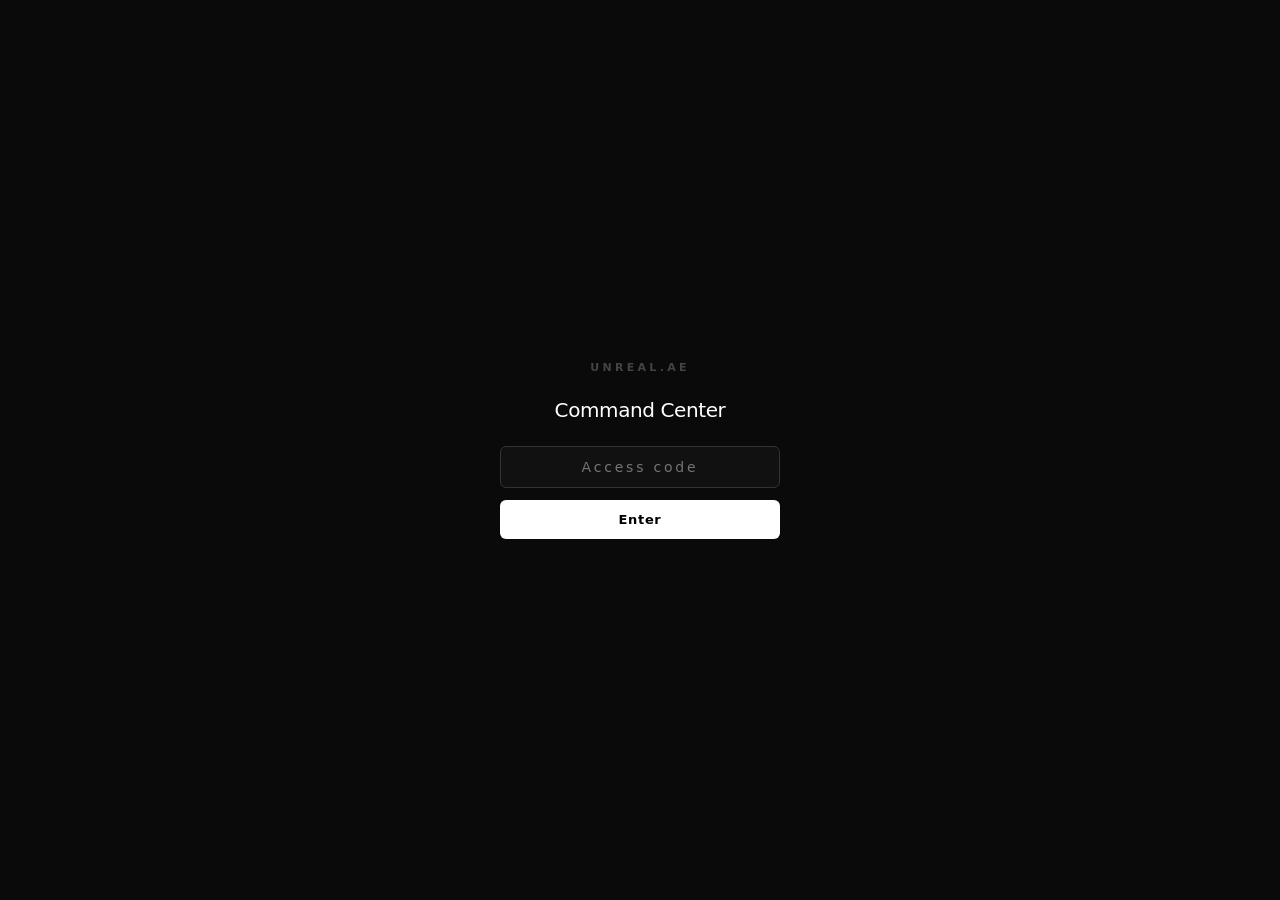
==== dashboard/index.html @ afab515d "feat: add /dashboard password-gated command center" ====
<!DOCTYPE html>
<html lang="en">
<head>
  <meta charset="UTF-8" />
  <meta name="viewport" content="width=device-width, initial-scale=1.0" />
  <title>Unreal — Dashboard</title>
  <style>
    *, *::before, *::after { box-sizing: border-box; margin: 0; padding: 0; }

    :root {
      --bg: #0a0a0a;
      --surface: #111111;
      --border: #1e1e1e;
      --accent: #ffffff;
      --muted: #444444;
      --text: #e0e0e0;
      --font: 'Inter', system-ui, -apple-system, sans-serif;
    }

    body {
      font-family: var(--font);
      background: var(--bg);
      color: var(--text);
      height: 100dvh;
      display: flex;
      flex-direction: column;
    }

    /* ── GATE ── */
    #gate {
      position: fixed;
      inset: 0;
      background: var(--bg);
      display: flex;
      flex-direction: column;
      align-items: center;
      justify-content: center;
      gap: 24px;
      z-index: 100;
      transition: opacity 0.3s ease;
    }

    #gate.hidden {
      opacity: 0;
      pointer-events: none;
    }

    .gate-logo {
      font-size: 11px;
      font-weight: 600;
      letter-spacing: 0.3em;
      text-transform: uppercase;
      color: var(--muted);
    }

    .gate-title {
      font-size: 20px;
      font-weight: 500;
      color: var(--accent);
      letter-spacing: -0.02em;
    }

    .gate-form {
      display: flex;
      flex-direction: column;
      gap: 12px;
      width: 280px;
    }

    .gate-input {
      background: var(--surface);
      border: 1px solid var(--border);
      color: var(--accent);
      font-family: var(--font);
      font-size: 14px;
      padding: 12px 16px;
      border-radius: 6px;
      outline: none;
      text-align: center;
      letter-spacing: 0.2em;
      transition: border-color 0.2s;
    }

    .gate-input:focus { border-color: #333; }
    .gate-input.error { border-color: #ff4444; animation: shake 0.3s ease; }

    @keyframes shake {
      0%,100% { transform: translateX(0); }
      25% { transform: translateX(-6px); }
      75% { transform: translateX(6px); }
    }

    .gate-btn {
      background: var(--accent);
      color: #000;
      border: none;
      font-family: var(--font);
      font-size: 13px;
      font-weight: 600;
      letter-spacing: 0.05em;
      padding: 12px;
      border-radius: 6px;
      cursor: pointer;
      transition: opacity 0.2s;
    }

    .gate-btn:hover { opacity: 0.85; }

    /* ── SHELL ── */
    #shell {
      display: flex;
      flex-direction: column;
      height: 100dvh;
      opacity: 0;
      transition: opacity 0.4s ease 0.1s;
    }

    #shell.visible { opacity: 1; }

    .topbar {
      display: flex;
      align-items: center;
      justify-content: space-between;
      padding: 0 20px;
      height: 48px;
      border-bottom: 1px solid var(--border);
      flex-shrink: 0;
    }

    .topbar-logo {
      font-size: 10px;
      font-weight: 700;
      letter-spacing: 0.3em;
      text-transform: uppercase;
      color: var(--muted);
    }

    .topbar-label {
      font-size: 11px;
      color: var(--muted);
      letter-spacing: 0.1em;
    }

    .topbar-lock {
      background: none;
      border: 1px solid var(--border);
      color: var(--muted);
      font-size: 11px;
      padding: 5px 12px;
      border-radius: 4px;
      cursor: pointer;
      font-family: var(--font);
      letter-spacing: 0.05em;
      transition: color 0.2s, border-color 0.2s;
    }

    .topbar-lock:hover { color: var(--accent); border-color: #333; }

    iframe {
      flex: 1;
      width: 100%;
      border: none;
      background: var(--bg);
    }
  </style>
</head>
<body>

  <!-- GATE -->
  <div id="gate">
    <span class="gate-logo">Unreal.ae</span>
    <span class="gate-title">Command Center</span>
    <div class="gate-form">
      <input
        id="pwd"
        class="gate-input"
        type="password"
        placeholder="Access code"
        maxlength="20"
        autocomplete="off"
      />
      <button class="gate-btn" onclick="unlock()">Enter</button>
    </div>
  </div>

  <!-- SHELL -->
  <div id="shell">
    <div class="topbar">
      <span class="topbar-logo">Unreal</span>
      <span class="topbar-label">Command Center</span>
      <button class="topbar-lock" onclick="lock()">Lock</button>
    </div>
    <iframe
      id="frame"
      src=""
      allow="clipboard-read; clipboard-write"
    ></iframe>
  </div>

  <script>
    const PASS = '2403';
    const DASH = 'https://mon-highway-coat-orientation.trycloudflare.com';
    const KEY  = 'unreal_dash_auth';

    const gate  = document.getElementById('gate');
    const shell = document.getElementById('shell');
    const frame = document.getElementById('frame');
    const pwd   = document.getElementById('pwd');

    function unlock() {
      if (pwd.value === PASS) {
        sessionStorage.setItem(KEY, '1');
        gate.classList.add('hidden');
        shell.classList.add('visible');
        frame.src = DASH;
      } else {
        pwd.classList.add('error');
        pwd.value = '';
        setTimeout(() => pwd.classList.remove('error'), 600);
      }
    }

    function lock() {
      sessionStorage.removeItem(KEY);
      frame.src = '';
      shell.classList.remove('visible');
      gate.classList.remove('hidden');
      pwd.value = '';
      pwd.focus();
    }

    pwd.addEventListener('keydown', e => { if (e.key === 'Enter') unlock(); });

    // Auto-unlock if already authenticated this session
    if (sessionStorage.getItem(KEY) === '1') {
      gate.classList.add('hidden');
      shell.classList.add('visible');
      frame.src = DASH;
    } else {
      pwd.focus();
    }
  </script>
</body>
</html>
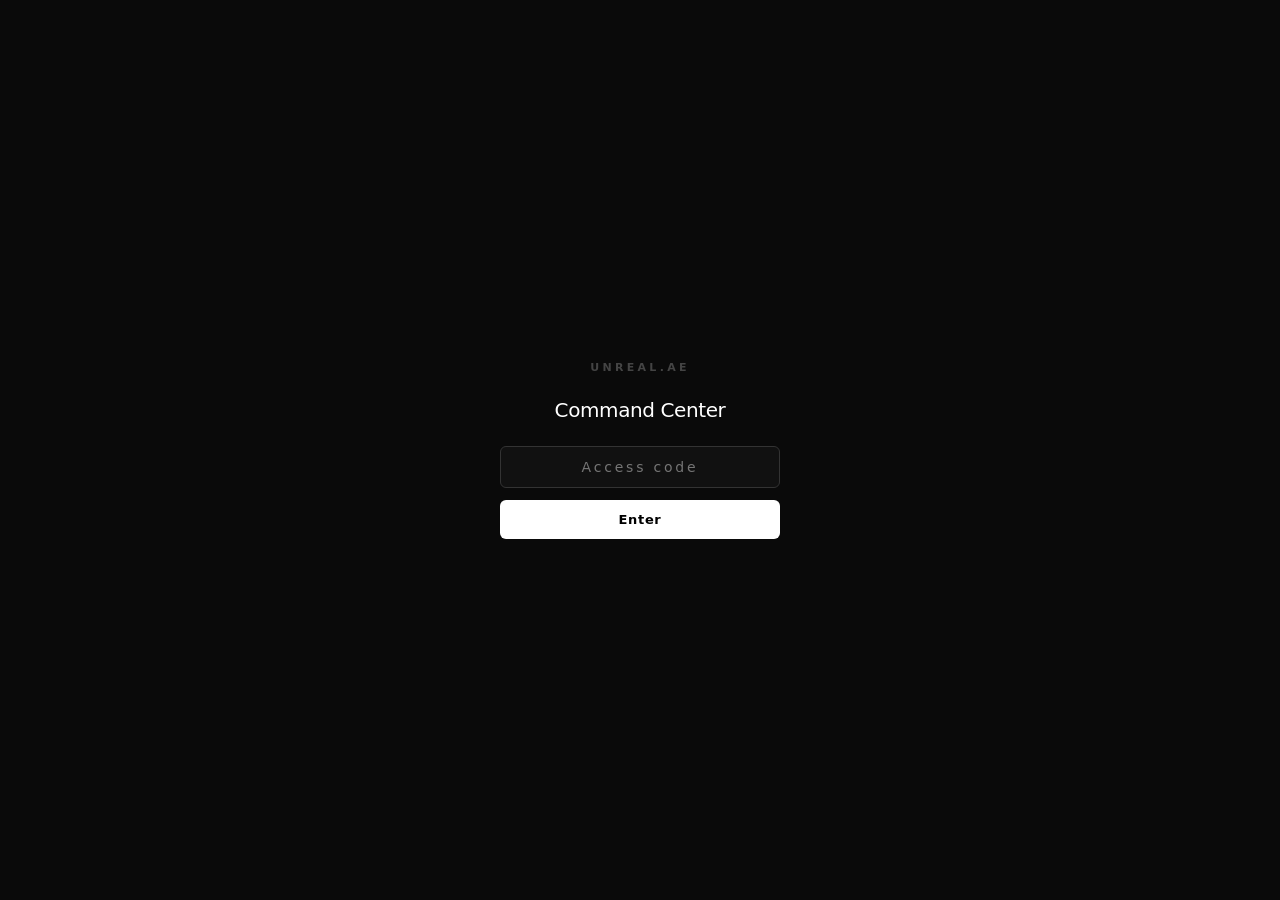
==== commit cda71a40: "fix: update dashboard tunnel URL" ====
--- a/dashboard/index.html
+++ b/dashboard/index.html
@@ -199,7 +199,7 @@
 
   <script>
     const PASS = '2403';
-    const DASH = 'https://mon-highway-coat-orientation.trycloudflare.com';
+    const DASH = 'https://clean-newcastle-saves-thin.trycloudflare.com';
     const KEY  = 'unreal_dash_auth';
 
     const gate  = document.getElementById('gate');
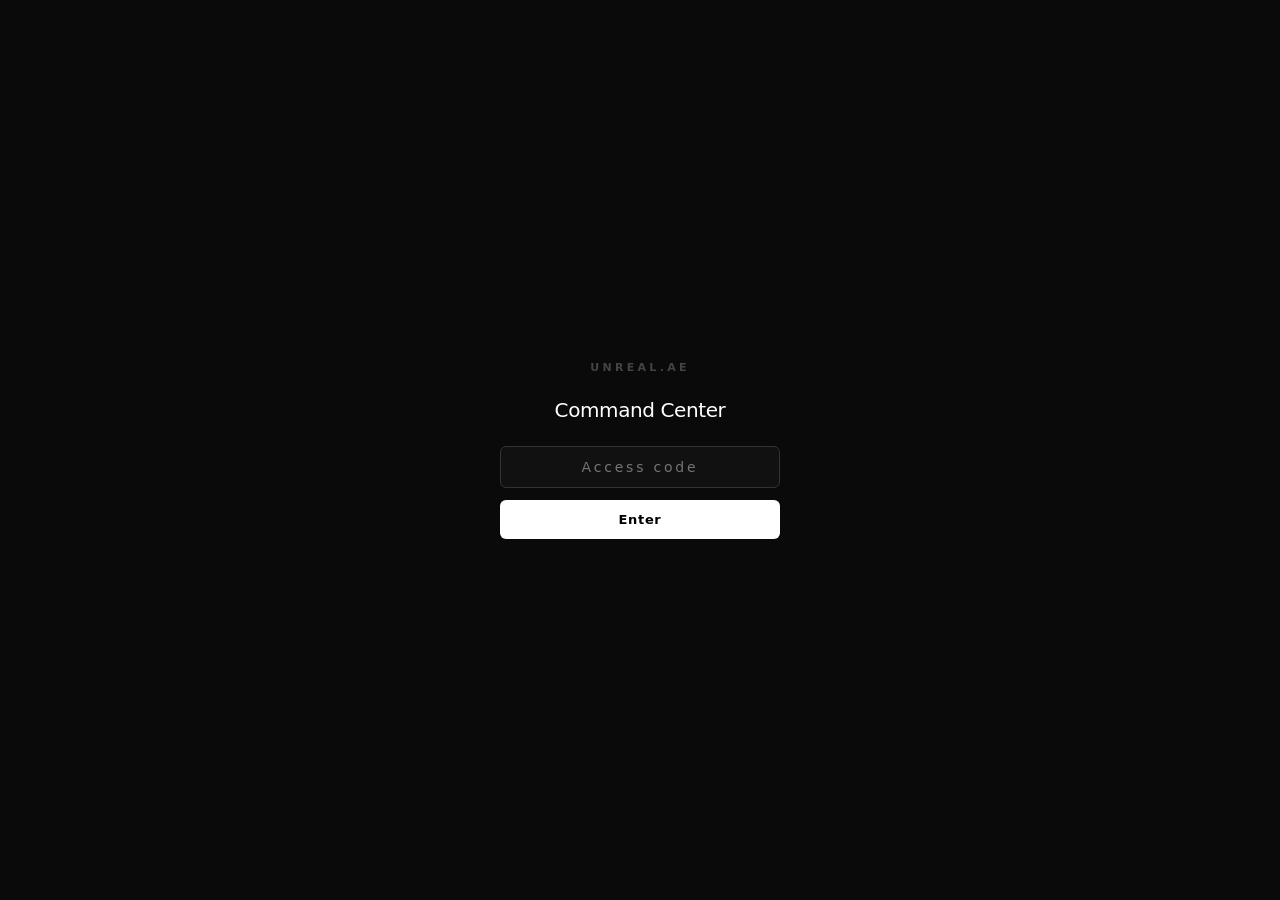
==== commit cad39a76: "fix: update tunnel URL" ====
--- a/dashboard/index.html
+++ b/dashboard/index.html
@@ -199,7 +199,7 @@
 
   <script>
     const PASS = '2403';
-    const DASH = 'https://clean-newcastle-saves-thin.trycloudflare.com';
+    const DASH = 'https://retail-wendy-herb-hawaii.trycloudflare.com';
     const KEY  = 'unreal_dash_auth';
 
     const gate  = document.getElementById('gate');
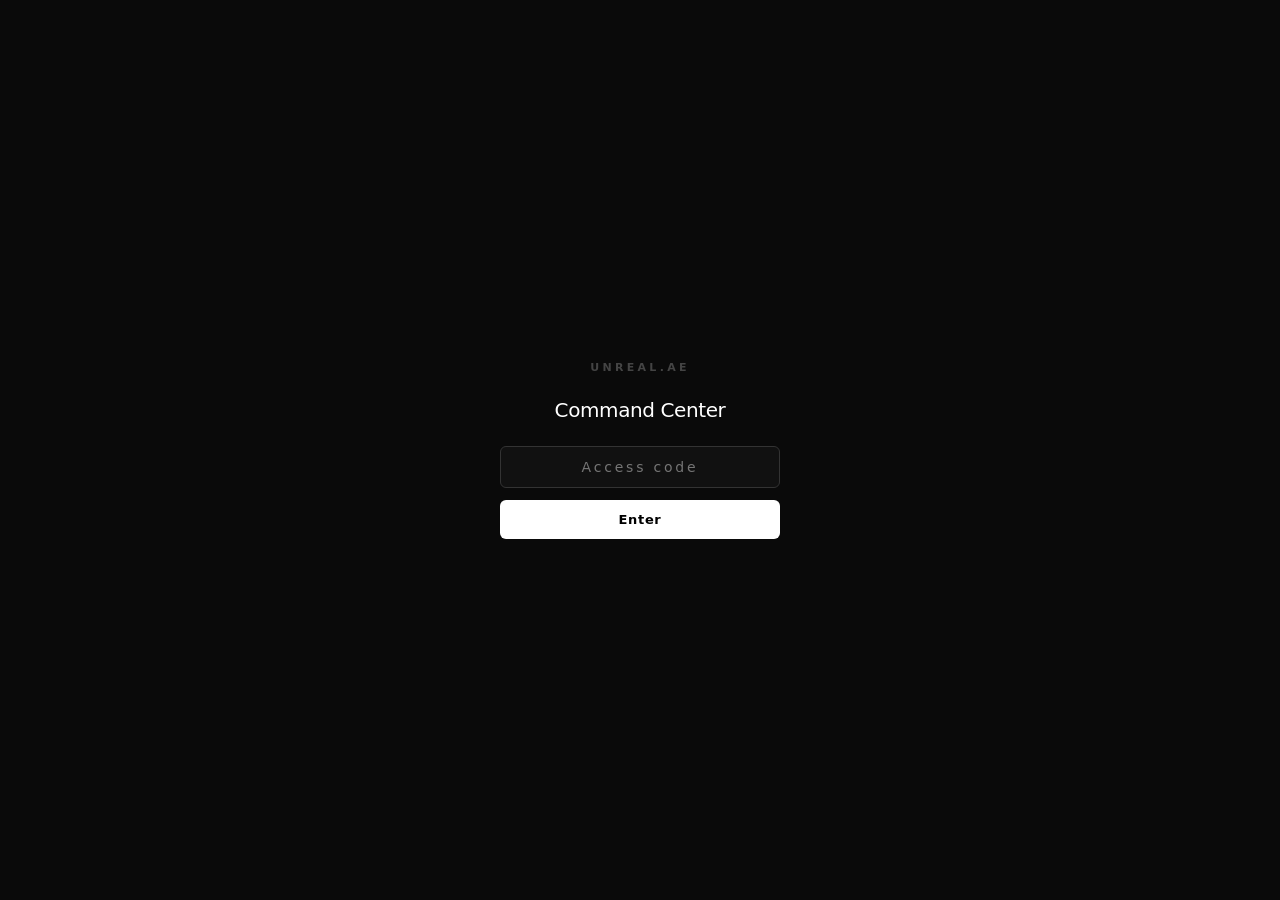
==== commit 862210e3: "fix: update tunnel URL" ====
--- a/dashboard/index.html
+++ b/dashboard/index.html
@@ -199,7 +199,7 @@
 
   <script>
     const PASS = '2403';
-    const DASH = 'https://retail-wendy-herb-hawaii.trycloudflare.com';
+    const DASH = 'https://become-sugar-notifications-window.trycloudflare.com';
     const KEY  = 'unreal_dash_auth';
 
     const gate  = document.getElementById('gate');
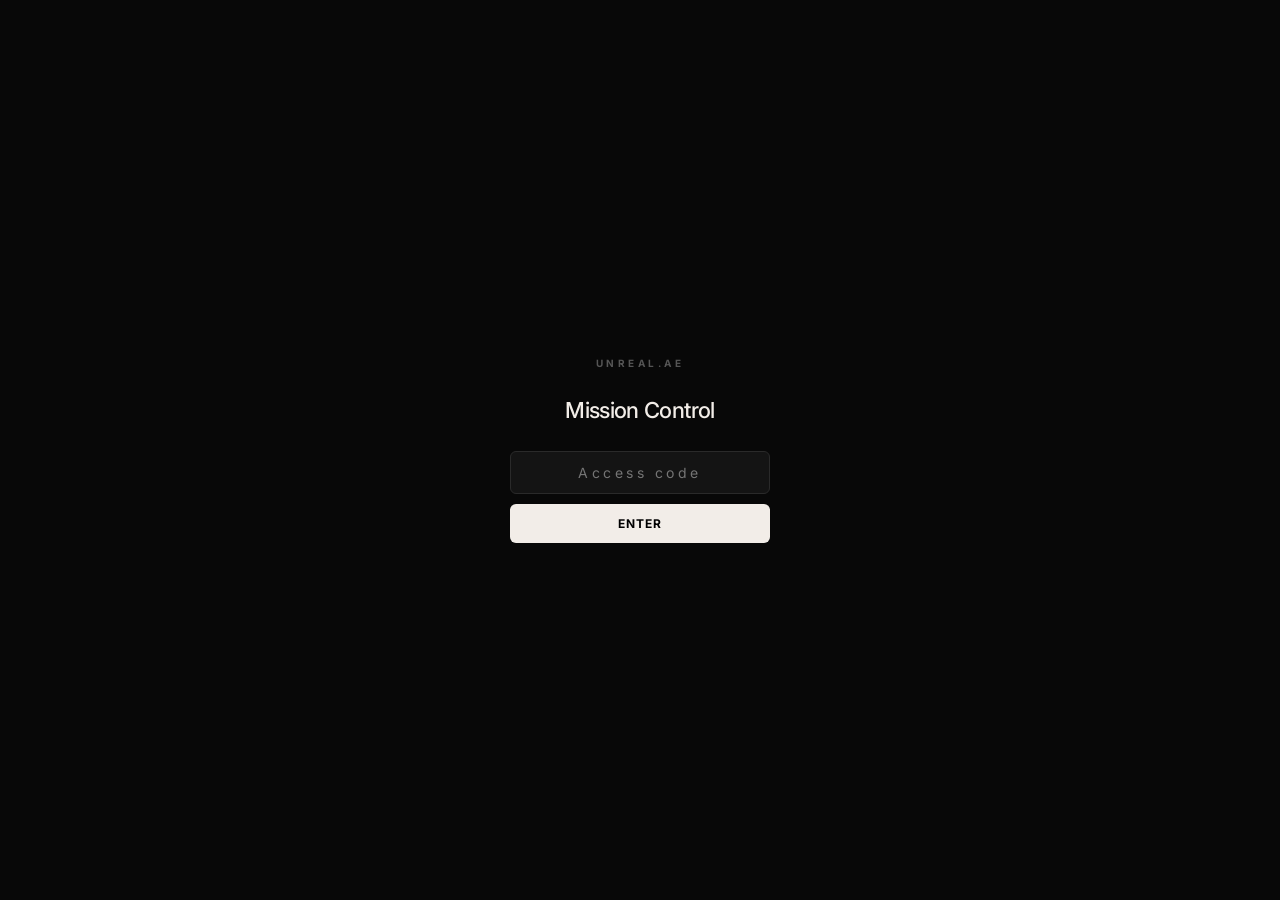
==== commit d26521aa: "feat: mission control dashboard - agent grid, brain map, war room" ====
--- a/dashboard/index.html
+++ b/dashboard/index.html
@@ -1,244 +1,518 @@
 <!DOCTYPE html>
 <html lang="en">
 <head>
-  <meta charset="UTF-8" />
-  <meta name="viewport" content="width=device-width, initial-scale=1.0" />
-  <title>Unreal — Dashboard</title>
-  <style>
-    *, *::before, *::after { box-sizing: border-box; margin: 0; padding: 0; }
-
-    :root {
-      --bg: #0a0a0a;
-      --surface: #111111;
-      --border: #1e1e1e;
-      --accent: #ffffff;
-      --muted: #444444;
-      --text: #e0e0e0;
-      --font: 'Inter', system-ui, -apple-system, sans-serif;
-    }
-
-    body {
-      font-family: var(--font);
-      background: var(--bg);
-      color: var(--text);
-      height: 100dvh;
-      display: flex;
-      flex-direction: column;
-    }
-
-    /* ── GATE ── */
-    #gate {
-      position: fixed;
-      inset: 0;
-      background: var(--bg);
-      display: flex;
-      flex-direction: column;
-      align-items: center;
-      justify-content: center;
-      gap: 24px;
-      z-index: 100;
-      transition: opacity 0.3s ease;
-    }
-
-    #gate.hidden {
-      opacity: 0;
-      pointer-events: none;
-    }
-
-    .gate-logo {
-      font-size: 11px;
-      font-weight: 600;
-      letter-spacing: 0.3em;
-      text-transform: uppercase;
-      color: var(--muted);
-    }
-
-    .gate-title {
-      font-size: 20px;
-      font-weight: 500;
-      color: var(--accent);
-      letter-spacing: -0.02em;
-    }
-
-    .gate-form {
-      display: flex;
-      flex-direction: column;
-      gap: 12px;
-      width: 280px;
-    }
-
-    .gate-input {
-      background: var(--surface);
-      border: 1px solid var(--border);
-      color: var(--accent);
-      font-family: var(--font);
-      font-size: 14px;
-      padding: 12px 16px;
-      border-radius: 6px;
-      outline: none;
-      text-align: center;
-      letter-spacing: 0.2em;
-      transition: border-color 0.2s;
-    }
-
-    .gate-input:focus { border-color: #333; }
-    .gate-input.error { border-color: #ff4444; animation: shake 0.3s ease; }
-
-    @keyframes shake {
-      0%,100% { transform: translateX(0); }
-      25% { transform: translateX(-6px); }
-      75% { transform: translateX(6px); }
-    }
-
-    .gate-btn {
-      background: var(--accent);
-      color: #000;
-      border: none;
-      font-family: var(--font);
-      font-size: 13px;
-      font-weight: 600;
-      letter-spacing: 0.05em;
-      padding: 12px;
-      border-radius: 6px;
-      cursor: pointer;
-      transition: opacity 0.2s;
-    }
-
-    .gate-btn:hover { opacity: 0.85; }
-
-    /* ── SHELL ── */
-    #shell {
-      display: flex;
-      flex-direction: column;
-      height: 100dvh;
-      opacity: 0;
-      transition: opacity 0.4s ease 0.1s;
-    }
-
-    #shell.visible { opacity: 1; }
-
-    .topbar {
-      display: flex;
-      align-items: center;
-      justify-content: space-between;
-      padding: 0 20px;
-      height: 48px;
-      border-bottom: 1px solid var(--border);
-      flex-shrink: 0;
-    }
-
-    .topbar-logo {
-      font-size: 10px;
-      font-weight: 700;
-      letter-spacing: 0.3em;
-      text-transform: uppercase;
-      color: var(--muted);
-    }
-
-    .topbar-label {
-      font-size: 11px;
-      color: var(--muted);
-      letter-spacing: 0.1em;
-    }
-
-    .topbar-lock {
-      background: none;
-      border: 1px solid var(--border);
-      color: var(--muted);
-      font-size: 11px;
-      padding: 5px 12px;
-      border-radius: 4px;
-      cursor: pointer;
-      font-family: var(--font);
-      letter-spacing: 0.05em;
-      transition: color 0.2s, border-color 0.2s;
-    }
-
-    .topbar-lock:hover { color: var(--accent); border-color: #333; }
-
-    iframe {
-      flex: 1;
-      width: 100%;
-      border: none;
-      background: var(--bg);
-    }
-  </style>
+<meta charset="UTF-8"/>
+<meta name="viewport" content="width=device-width, initial-scale=1.0"/>
+<title>UNREAL OS — Mission Control</title>
+<link rel="preconnect" href="https://fonts.googleapis.com"/>
+<link rel="preconnect" href="https://fonts.gstatic.com" crossorigin/>
+<link href="https://fonts.googleapis.com/css2?family=Inter:wght@300;400;500;600;700&family=JetBrains+Mono:wght@400;500;700&display=swap" rel="stylesheet"/>
+<style>
+:root {
+  --bg:      #080808;
+  --bg2:     #0d0d0d;
+  --bg3:     #141414;
+  --bg4:     #1a1a1a;
+  --border:  #202020;
+  --border2: #2a2a2a;
+  --coral:   #E07A4F;
+  --coral2:  rgba(224,122,79,.15);
+  --coral3:  rgba(224,122,79,.07);
+  --green:   #3DDC84;
+  --yellow:  #F5C842;
+  --red:     #FF5555;
+  --blue:    #4F8EE0;
+  --white:   #F2EDE8;
+  --muted:   #555;
+  --muted2:  #888;
+  --font:    'Inter', system-ui, sans-serif;
+  --mono:    'JetBrains Mono', monospace;
+}
+*,*::before,*::after{box-sizing:border-box;margin:0;padding:0;}
+html,body{height:100%;background:var(--bg);color:var(--white);font-family:var(--font);font-size:13px;overflow-x:hidden;}
+
+/* ── GATE ─────────────────────────────────────────────────────────── */
+#gate{position:fixed;inset:0;background:var(--bg);display:flex;flex-direction:column;align-items:center;justify-content:center;gap:28px;z-index:200;transition:opacity .3s ease;}
+#gate.hidden{opacity:0;pointer-events:none;}
+.gate-mark{font-size:10px;font-weight:700;letter-spacing:.35em;text-transform:uppercase;color:var(--muted);}
+.gate-title{font-size:22px;font-weight:500;letter-spacing:-.03em;color:var(--white);}
+.gate-form{display:flex;flex-direction:column;gap:10px;width:260px;}
+.gate-input{background:var(--bg3);border:1px solid var(--border);color:var(--white);font-family:var(--font);font-size:14px;padding:12px 16px;border-radius:6px;outline:none;text-align:center;letter-spacing:.25em;transition:border-color .2s;}
+.gate-input:focus{border-color:var(--border2);}
+.gate-input.error{border-color:var(--red);animation:shake .3s ease;}
+@keyframes shake{0%,100%{transform:translateX(0);}25%{transform:translateX(-6px);}75%{transform:translateX(6px);}}
+.gate-btn{background:var(--white);color:#000;border:none;font-family:var(--font);font-size:12px;font-weight:700;letter-spacing:.08em;text-transform:uppercase;padding:12px;border-radius:6px;cursor:pointer;transition:opacity .2s;}
+.gate-btn:hover{opacity:.85;}
+
+/* ── SHELL ─────────────────────────────────────────────────────────── */
+#shell{display:flex;flex-direction:column;height:100vh;opacity:0;transition:opacity .4s ease .1s;}
+#shell.visible{opacity:1;}
+
+/* ── TOPBAR ─────────────────────────────────────────────────────────── */
+.topbar{display:flex;align-items:center;justify-content:space-between;padding:0 20px;height:48px;border-bottom:1px solid var(--border);flex-shrink:0;gap:16px;}
+.topbar-left{display:flex;align-items:center;gap:20px;}
+.topbar-logo{font-size:10px;font-weight:700;letter-spacing:.35em;text-transform:uppercase;color:var(--muted);}
+.topbar-dot{width:6px;height:6px;border-radius:50%;background:var(--green);box-shadow:0 0 6px var(--green);}
+.topbar-status{font-size:11px;color:var(--muted2);font-family:var(--mono);}
+.topbar-right{display:flex;align-items:center;gap:12px;}
+.topbar-refresh{background:none;border:1px solid var(--border);color:var(--muted);font-size:11px;padding:4px 12px;border-radius:4px;cursor:pointer;font-family:var(--font);letter-spacing:.05em;transition:color .2s,border-color .2s;}
+.topbar-refresh:hover{color:var(--white);border-color:var(--border2);}
+.topbar-lock{background:none;border:none;color:var(--muted);font-size:11px;cursor:pointer;font-family:var(--font);letter-spacing:.05em;transition:color .2s;}
+.topbar-lock:hover{color:var(--white);}
+
+/* ── TABS ─────────────────────────────────────────────────────────── */
+.tabbar{display:flex;align-items:center;padding:0 20px;border-bottom:1px solid var(--border);flex-shrink:0;gap:2px;}
+.tab{background:none;border:none;color:var(--muted);font-family:var(--font);font-size:12px;font-weight:500;letter-spacing:.05em;text-transform:uppercase;padding:12px 16px;cursor:pointer;border-bottom:2px solid transparent;margin-bottom:-1px;transition:color .2s,border-color .2s;}
+.tab:hover{color:var(--muted2);}
+.tab.active{color:var(--white);border-bottom-color:var(--coral);}
+
+/* ── CONTENT ─────────────────────────────────────────────────────── */
+.content{flex:1;overflow-y:auto;padding:24px 20px;}
+
+/* ── VIEWS ─────────────────────────────────────────────────────────── */
+.view{display:none;}
+.view.active{display:block;}
+
+/* ── AGENT GRID ─────────────────────────────────────────────────── */
+.agents-grid{display:grid;grid-template-columns:repeat(auto-fill,minmax(300px,1fr));gap:12px;}
+
+.agent-card{background:var(--bg3);border:1px solid var(--border);border-radius:8px;padding:18px 20px;display:flex;flex-direction:column;gap:14px;transition:border-color .2s;}
+.agent-card:hover{border-color:var(--border2);}
+.agent-card.status-active{border-left:2px solid var(--green);}
+.agent-card.status-recent{border-left:2px solid var(--yellow);}
+.agent-card.status-scheduled{border-left:2px solid var(--coral);}
+.agent-card.status-deployed{border-left:2px solid var(--muted);}
+
+.agent-header{display:flex;align-items:flex-start;justify-content:space-between;gap:8px;}
+.agent-name{font-size:14px;font-weight:600;letter-spacing:-.01em;color:var(--white);}
+.agent-role{font-size:11px;color:var(--muted2);margin-top:2px;line-height:1.4;}
+.agent-status-badge{display:flex;align-items:center;gap:5px;flex-shrink:0;}
+.status-dot{width:7px;height:7px;border-radius:50%;flex-shrink:0;}
+.status-dot.active{background:var(--green);box-shadow:0 0 6px var(--green);}
+.status-dot.recent{background:var(--yellow);}
+.status-dot.scheduled{background:var(--coral);}
+.status-dot.deployed{background:var(--muted);}
+.status-label{font-size:10px;font-weight:500;letter-spacing:.08em;text-transform:uppercase;color:var(--muted2);}
+.status-label.active{color:var(--green);}
+.status-label.recent{color:var(--yellow);}
+.status-label.scheduled{color:var(--coral);}
+
+.agent-meta{display:flex;flex-direction:column;gap:6px;}
+.agent-meta-row{display:flex;align-items:center;justify-content:space-between;gap:8px;}
+.meta-label{font-size:10px;color:var(--muted);text-transform:uppercase;letter-spacing:.08em;}
+.meta-value{font-size:11px;color:var(--muted2);font-family:var(--mono);text-align:right;}
+.meta-value.highlight{color:var(--coral);}
+
+.agent-schedules{display:flex;flex-direction:column;gap:4px;}
+.schedule-pill{display:inline-flex;align-items:center;gap:5px;background:var(--bg4);border:1px solid var(--border);border-radius:4px;padding:4px 8px;font-size:10px;color:var(--muted2);}
+.schedule-pill .pill-dot{width:4px;height:4px;border-radius:50%;background:var(--coral);}
+
+/* ── BRAIN VIEW ─────────────────────────────────────────────────── */
+.brain-grid{display:grid;grid-template-columns:1fr 1fr;gap:12px;}
+@media(max-width:700px){.brain-grid{grid-template-columns:1fr;}}
+
+.brain-card{background:var(--bg3);border:1px solid var(--border);border-radius:8px;padding:20px;}
+.brain-card.wide{grid-column:1/-1;}
+.brain-card-title{font-size:10px;font-weight:600;letter-spacing:.15em;text-transform:uppercase;color:var(--muted);margin-bottom:16px;}
+
+.finance-stat{display:flex;flex-direction:column;gap:16px;}
+.stat-row{display:flex;align-items:center;justify-content:space-between;}
+.stat-label{font-size:12px;color:var(--muted2);}
+.stat-value{font-size:16px;font-weight:600;font-family:var(--mono);color:var(--white);}
+.stat-value.green{color:var(--green);}
+.stat-value.yellow{color:var(--yellow);}
+
+.progress-bar-wrap{margin-top:8px;}
+.progress-label{display:flex;justify-content:space-between;margin-bottom:6px;font-size:10px;color:var(--muted);}
+.progress-bar{height:3px;background:var(--border);border-radius:2px;overflow:hidden;}
+.progress-fill{height:100%;background:var(--coral);border-radius:2px;transition:width .6s ease;}
+
+.project-list{display:flex;flex-direction:column;gap:8px;}
+.project-row{display:flex;align-items:center;justify-content:space-between;padding:8px 10px;background:var(--bg4);border-radius:5px;}
+.project-name{font-size:12px;color:var(--white);font-weight:500;}
+.project-badge{font-size:9px;font-weight:600;letter-spacing:.1em;text-transform:uppercase;padding:2px 7px;border-radius:3px;}
+.project-badge.active{background:rgba(61,220,132,.12);color:var(--green);}
+.project-badge.in-progress{background:rgba(245,200,66,.12);color:var(--yellow);}
+.project-badge.paused{background:var(--bg3);color:var(--muted);}
+
+.strategy-text{font-size:13px;line-height:1.6;color:var(--muted2);}
+
+.leads-stats{display:flex;gap:20px;}
+.leads-stat{display:flex;flex-direction:column;align-items:center;gap:4px;}
+.leads-number{font-size:28px;font-weight:700;font-family:var(--mono);color:var(--white);}
+.leads-number.hot{color:var(--coral);}
+.leads-sublabel{font-size:9px;letter-spacing:.12em;text-transform:uppercase;color:var(--muted);}
+
+/* ── WAR ROOM ─────────────────────────────────────────────────── */
+.warroom-grid{display:grid;grid-template-columns:1fr 340px;gap:12px;}
+@media(max-width:800px){.warroom-grid{grid-template-columns:1fr;}}
+
+.activity-feed{background:var(--bg3);border:1px solid var(--border);border-radius:8px;overflow:hidden;}
+.feed-header{padding:14px 18px;border-bottom:1px solid var(--border);font-size:10px;font-weight:600;letter-spacing:.15em;text-transform:uppercase;color:var(--muted);}
+.feed-list{display:flex;flex-direction:column;}
+.feed-item{display:flex;align-items:flex-start;gap:12px;padding:12px 18px;border-bottom:1px solid var(--border);transition:background .15s;}
+.feed-item:last-child{border-bottom:none;}
+.feed-item:hover{background:var(--bg4);}
+.feed-icon{width:28px;height:28px;border-radius:50%;background:var(--bg4);border:1px solid var(--border);display:flex;align-items:center;justify-content:center;font-size:10px;color:var(--muted2);flex-shrink:0;margin-top:1px;}
+.feed-body{flex:1;min-width:0;}
+.feed-agent{font-size:12px;font-weight:600;color:var(--white);}
+.feed-title{font-size:11px;color:var(--muted2);margin-top:2px;white-space:nowrap;overflow:hidden;text-overflow:ellipsis;}
+.feed-meta{display:flex;gap:8px;margin-top:4px;}
+.feed-tag{font-size:9px;font-weight:500;letter-spacing:.08em;text-transform:uppercase;color:var(--muted);background:var(--bg4);padding:2px 6px;border-radius:3px;}
+.feed-time{font-size:9px;color:var(--muted);font-family:var(--mono);margin-top:1px;}
+
+.warroom-sidebar{display:flex;flex-direction:column;gap:12px;}
+
+.standup-card{background:var(--coral3);border:1px solid rgba(224,122,79,.25);border-radius:8px;padding:20px;}
+.standup-title{font-size:12px;font-weight:600;color:var(--white);margin-bottom:6px;}
+.standup-desc{font-size:11px;color:var(--muted2);line-height:1.5;margin-bottom:14px;}
+.standup-btn{width:100%;background:var(--coral);color:#fff;border:none;font-family:var(--font);font-size:12px;font-weight:700;letter-spacing:.05em;text-transform:uppercase;padding:11px;border-radius:5px;cursor:pointer;transition:opacity .2s;}
+.standup-btn:hover{opacity:.85;}
+.standup-btn:disabled{opacity:.4;cursor:not-allowed;}
+
+.tasks-card{background:var(--bg3);border:1px solid var(--border);border-radius:8px;overflow:hidden;}
+.tasks-header{padding:12px 16px;border-bottom:1px solid var(--border);font-size:10px;font-weight:600;letter-spacing:.15em;text-transform:uppercase;color:var(--muted);}
+.tasks-list{display:flex;flex-direction:column;}
+.task-row{padding:10px 16px;border-bottom:1px solid var(--border);display:flex;align-items:center;gap:8px;}
+.task-row:last-child{border-bottom:none;}
+.task-dot{width:5px;height:5px;border-radius:50%;flex-shrink:0;}
+.task-dot.in_progress,.task-dot.running{background:var(--green);}
+.task-dot.pending,.task-dot.queued{background:var(--yellow);}
+.task-dot.blocked{background:var(--red);}
+.task-dot.open{background:var(--muted);}
+.task-title{font-size:11px;color:var(--muted2);line-height:1.3;flex:1;}
+.task-assignee{font-size:9px;font-family:var(--mono);color:var(--muted);flex-shrink:0;}
+
+/* ── EMPTY STATE ─────────────────────────────────────────────────── */
+.empty-state{padding:40px 20px;text-align:center;color:var(--muted);}
+
+/* ── LAST UPDATED ─────────────────────────────────────────────────── */
+.last-updated{font-size:10px;color:var(--muted);font-family:var(--mono);text-align:right;padding:8px 0 0;}
+
+/* ── SCROLLBAR ─────────────────────────────────────────────────── */
+::-webkit-scrollbar{width:4px;}
+::-webkit-scrollbar-track{background:transparent;}
+::-webkit-scrollbar-thumb{background:var(--border);border-radius:2px;}
+</style>
 </head>
 <body>
 
-  <!-- GATE -->
-  <div id="gate">
-    <span class="gate-logo">Unreal.ae</span>
-    <span class="gate-title">Command Center</span>
-    <div class="gate-form">
-      <input
-        id="pwd"
-        class="gate-input"
-        type="password"
-        placeholder="Access code"
-        maxlength="20"
-        autocomplete="off"
-      />
-      <button class="gate-btn" onclick="unlock()">Enter</button>
-    </div>
+<!-- GATE -->
+<div id="gate">
+  <span class="gate-mark">Unreal.ae</span>
+  <span class="gate-title">Mission Control</span>
+  <div class="gate-form">
+    <input id="pwd" class="gate-input" type="password" placeholder="Access code" maxlength="20" autocomplete="off"/>
+    <button class="gate-btn" onclick="unlock()">Enter</button>
   </div>
-
-  <!-- SHELL -->
-  <div id="shell">
-    <div class="topbar">
-      <span class="topbar-logo">Unreal</span>
-      <span class="topbar-label">Command Center</span>
+</div>
+
+<!-- SHELL -->
+<div id="shell">
+  <div class="topbar">
+    <div class="topbar-left">
+      <span class="topbar-logo">Unreal OS</span>
+      <div class="topbar-dot" id="statusDot"></div>
+      <span class="topbar-status" id="statusText">Loading...</span>
+    </div>
+    <div class="topbar-right">
+      <button class="topbar-refresh" onclick="loadData()">Refresh</button>
       <button class="topbar-lock" onclick="lock()">Lock</button>
     </div>
-    <iframe
-      id="frame"
-      src=""
-      allow="clipboard-read; clipboard-write"
-    ></iframe>
   </div>
 
-  <script>
-    const PASS = '2403';
-    const DASH = 'https://become-sugar-notifications-window.trycloudflare.com';
-    const KEY  = 'unreal_dash_auth';
-
-    const gate  = document.getElementById('gate');
-    const shell = document.getElementById('shell');
-    const frame = document.getElementById('frame');
-    const pwd   = document.getElementById('pwd');
-
-    function unlock() {
-      if (pwd.value === PASS) {
-        sessionStorage.setItem(KEY, '1');
-        gate.classList.add('hidden');
-        shell.classList.add('visible');
-        frame.src = DASH;
-      } else {
-        pwd.classList.add('error');
-        pwd.value = '';
-        setTimeout(() => pwd.classList.remove('error'), 600);
-      }
-    }
-
-    function lock() {
-      sessionStorage.removeItem(KEY);
-      frame.src = '';
-      shell.classList.remove('visible');
-      gate.classList.remove('hidden');
-      pwd.value = '';
-      pwd.focus();
-    }
-
-    pwd.addEventListener('keydown', e => { if (e.key === 'Enter') unlock(); });
-
-    // Auto-unlock if already authenticated this session
-    if (sessionStorage.getItem(KEY) === '1') {
-      gate.classList.add('hidden');
-      shell.classList.add('visible');
-      frame.src = DASH;
-    } else {
-      pwd.focus();
-    }
-  </script>
+  <div class="tabbar">
+    <button class="tab active" onclick="switchTab('agents')">Agents</button>
+    <button class="tab" onclick="switchTab('brain')">Brain Map</button>
+    <button class="tab" onclick="switchTab('warroom')">War Room</button>
+  </div>
+
+  <div class="content">
+    <!-- AGENTS VIEW -->
+    <div id="view-agents" class="view active">
+      <div class="agents-grid" id="agentGrid"></div>
+      <div class="last-updated" id="agentsUpdated"></div>
+    </div>
+
+    <!-- BRAIN VIEW -->
+    <div id="view-brain" class="view">
+      <div class="brain-grid" id="brainGrid"></div>
+    </div>
+
+    <!-- WAR ROOM VIEW -->
+    <div id="view-warroom" class="view">
+      <div class="warroom-grid">
+        <div class="activity-feed">
+          <div class="feed-header">Recent Activity</div>
+          <div class="feed-list" id="activityFeed"></div>
+        </div>
+        <div class="warroom-sidebar">
+          <div class="standup-card">
+            <div class="standup-title">War Room Standup</div>
+            <div class="standup-desc">Fans a synthesis prompt across all active agents and consolidates their status into one brief.</div>
+            <button class="standup-btn" onclick="triggerStandup()">Run /standup</button>
+          </div>
+          <div class="tasks-card">
+            <div class="tasks-header">Active Tasks</div>
+            <div class="tasks-list" id="tasksList"></div>
+          </div>
+        </div>
+      </div>
+    </div>
+  </div>
+</div>
+
+<script>
+const PASS   = '2403';
+const KEY    = 'unreal_mc_auth';
+const DATA_URL = '/data/status.json';
+
+const PROFILE_ICONS = {
+  orchestrator: 'OR', creative: 'CR', dev: 'DV',
+  strategist: 'ST', finance: 'FN', content: 'CO',
+  comms: 'CM', leads: 'LD', strategy: 'SY'
+};
+
+let DATA = null;
+let activeTab = 'agents';
+
+// ── Auth ────────────────────────────────────────────────────────────────
+function unlock() {
+  const pwd = document.getElementById('pwd');
+  if (pwd.value === PASS) {
+    sessionStorage.setItem(KEY, '1');
+    document.getElementById('gate').classList.add('hidden');
+    document.getElementById('shell').classList.add('visible');
+    loadData();
+  } else {
+    pwd.classList.add('error');
+    pwd.value = '';
+    setTimeout(() => pwd.classList.remove('error'), 600);
+  }
+}
+function lock() {
+  sessionStorage.removeItem(KEY);
+  document.getElementById('shell').classList.remove('visible');
+  document.getElementById('gate').classList.remove('hidden');
+  document.getElementById('pwd').value = '';
+  document.getElementById('pwd').focus();
+}
+document.getElementById('pwd').addEventListener('keydown', e => { if (e.key === 'Enter') unlock(); });
+if (sessionStorage.getItem(KEY) === '1') {
+  document.getElementById('gate').classList.add('hidden');
+  document.getElementById('shell').classList.add('visible');
+  loadData();
+} else {
+  document.getElementById('pwd').focus();
+}
+
+// ── Data loading ────────────────────────────────────────────────────────
+async function loadData() {
+  document.getElementById('statusText').textContent = 'Refreshing...';
+  try {
+    const res = await fetch(DATA_URL + '?t=' + Date.now());
+    if (!res.ok) throw new Error('HTTP ' + res.status);
+    DATA = await res.json();
+    renderAll();
+    const ts = new Date(DATA.generated_at);
+    document.getElementById('statusText').textContent = 'Updated ' + relTime(ts);
+    document.getElementById('statusDot').style.background = 'var(--green)';
+    document.getElementById('statusDot').style.boxShadow = '0 0 6px var(--green)';
+  } catch (e) {
+    document.getElementById('statusText').textContent = 'Offline';
+    document.getElementById('statusDot').style.background = 'var(--red)';
+    document.getElementById('statusDot').style.boxShadow = 'none';
+  }
+}
+
+setInterval(loadData, 5 * 60 * 1000);
+
+// ── Tabs ────────────────────────────────────────────────────────────────
+function switchTab(id) {
+  activeTab = id;
+  document.querySelectorAll('.tab').forEach(t => t.classList.remove('active'));
+  document.querySelectorAll('.view').forEach(v => v.classList.remove('active'));
+  event.target.classList.add('active');
+  document.getElementById('view-' + id).classList.add('active');
+}
+
+// ── Render ────────────────────────────────────────────────────────────
+function renderAll() {
+  if (!DATA) return;
+  renderAgents();
+  renderBrain();
+  renderWarRoom();
+}
+
+function renderAgents() {
+  const grid = document.getElementById('agentGrid');
+  grid.innerHTML = '';
+  (DATA.profiles || []).forEach(p => {
+    const icon = PROFILE_ICONS[p.id] || p.id.slice(0, 2).toUpperCase();
+    const statusClass = 'agent-card status-' + p.status;
+    const scheduleHtml = (p.schedules || []).map(s =>
+      `<div class="schedule-pill"><span class="pill-dot"></span>${esc(s.cron || s.description || s.skill)}</div>`
+    ).join('');
+
+    const lastAct = p.last_activity_rel
+      ? `<div class="agent-meta-row"><span class="meta-label">Last run</span><span class="meta-value">${esc(p.last_activity_rel)}</span></div>`
+      : '';
+    const sessCount = p.total_sessions > 0
+      ? `<div class="agent-meta-row"><span class="meta-label">Sessions</span><span class="meta-value">${p.total_sessions}</span></div>`
+      : '';
+
+    grid.innerHTML += `
+      <div class="${statusClass}">
+        <div class="agent-header">
+          <div>
+            <div class="agent-name">${esc(p.name)}</div>
+            <div class="agent-role">${esc(p.role)}</div>
+          </div>
+          <div class="agent-status-badge">
+            <span class="status-dot ${p.status}"></span>
+            <span class="status-label ${p.status}">${p.status}</span>
+          </div>
+        </div>
+        <div class="agent-meta">
+          ${lastAct}
+          ${sessCount}
+        </div>
+        ${scheduleHtml ? `<div class="agent-schedules">${scheduleHtml}</div>` : ''}
+      </div>`;
+  });
+}
+
+function renderBrain() {
+  const grid = document.getElementById('brainGrid');
+  if (!DATA.brain) { grid.innerHTML = '<div class="empty-state">No brain data loaded</div>'; return; }
+  const b = DATA.brain;
+
+  // Financial card
+  const fin = b.financial || {};
+  const current = parseInt(fin.current_monthly || 0);
+  const target  = parseInt(fin.freedom_number || 25000);
+  const pct     = target > 0 ? Math.min(100, Math.round((current / target) * 100)) : 0;
+  const enbd    = fin.enbd_current || '--';
+
+  grid.innerHTML = `
+    <div class="brain-card">
+      <div class="brain-card-title">Financial Pulse</div>
+      <div class="finance-stat">
+        <div class="stat-row">
+          <span class="stat-label">ENBD Balance</span>
+          <span class="stat-value">${esc(enbd)}</span>
+        </div>
+        <div class="stat-row">
+          <span class="stat-label">Studio Revenue (est.)</span>
+          <span class="stat-value ${current >= target ? 'green' : 'yellow'}">${current.toLocaleString()} AED/mo</span>
+        </div>
+        <div class="progress-bar-wrap">
+          <div class="progress-label"><span>Freedom number progress</span><span>${pct}%</span></div>
+          <div class="progress-bar"><div class="progress-fill" style="width:${pct}%"></div></div>
+          <div class="progress-label" style="margin-top:4px;"><span></span><span>Target: ${target.toLocaleString()} AED/mo</span></div>
+        </div>
+      </div>
+    </div>
+
+    <div class="brain-card">
+      <div class="brain-card-title">Lead Pipeline</div>
+      <div class="leads-stats">
+        <div class="leads-stat">
+          <div class="leads-number">${b.leads.pipeline_count || 0}</div>
+          <div class="leads-sublabel">In Pipeline</div>
+        </div>
+        <div class="leads-stat">
+          <div class="leads-number hot">${b.leads.hot || 0}</div>
+          <div class="leads-sublabel">Hot</div>
+        </div>
+      </div>
+    </div>
+
+    <div class="brain-card">
+      <div class="brain-card-title">Active Projects</div>
+      <div class="project-list">
+        ${(b.projects || []).map(p => `
+          <div class="project-row">
+            <span class="project-name">${esc(p.name)}</span>
+            <span class="project-badge ${p.status.toLowerCase().replace(' ', '-')}">${esc(p.status)}</span>
+          </div>`).join('') || '<div class="empty-state" style="padding:12px 0">No projects loaded</div>'}
+      </div>
+    </div>
+
+    <div class="brain-card">
+      <div class="brain-card-title">Strategy Focus</div>
+      <div class="strategy-text">${esc(b.strategy_focus || '--')}</div>
+    </div>`;
+}
+
+function renderWarRoom() {
+  // Activity feed
+  const feed = document.getElementById('activityFeed');
+  feed.innerHTML = '';
+  (DATA.activity || []).forEach(a => {
+    const icon = a.agent ? a.agent.slice(0,2).toUpperCase() : '??';
+    feed.innerHTML += `
+      <div class="feed-item">
+        <div class="feed-icon">${esc(icon)}</div>
+        <div class="feed-body">
+          <div class="feed-agent">${esc(a.agent || 'Hermes')}</div>
+          <div class="feed-title">${esc(a.title || a.source || 'Session')}</div>
+          <div class="feed-meta">
+            <span class="feed-tag">${esc(a.source || 'cli')}</span>
+            ${a.cost_usd > 0 ? `<span class="feed-tag">$${a.cost_usd}</span>` : ''}
+          </div>
+        </div>
+        <div class="feed-time">${esc(a.started_at_rel || '')}</div>
+      </div>`;
+  });
+  if (!DATA.activity || DATA.activity.length === 0) {
+    feed.innerHTML = '<div class="empty-state">No activity yet</div>';
+  }
+
+  // Tasks
+  const tasksList = document.getElementById('tasksList');
+  tasksList.innerHTML = '';
+  const tasks = DATA.tasks || [];
+  if (tasks.length === 0) {
+    tasksList.innerHTML = '<div class="empty-state" style="padding:16px">No active tasks</div>';
+  } else {
+    tasks.slice(0, 8).forEach(t => {
+      tasksList.innerHTML += `
+        <div class="task-row">
+          <div class="task-dot ${(t.status || 'open').replace(' ','_')}"></div>
+          <div class="task-title">${esc(t.title || 'Untitled')}</div>
+          <div class="task-assignee">${esc(t.assignee || '')}</div>
+        </div>`;
+    });
+  }
+}
+
+async function triggerStandup() {
+  const btn = document.querySelector('.standup-btn');
+  btn.disabled = true;
+  btn.textContent = 'Sending...';
+  try {
+    await fetch('/api/standup', { method: 'POST' });
+    btn.textContent = 'Sent to Telegram';
+    setTimeout(() => { btn.disabled = false; btn.textContent = 'Run /standup'; }, 5000);
+  } catch (e) {
+    btn.textContent = 'Send /standup via Telegram';
+    btn.disabled = false;
+  }
+}
+
+// ── Helpers ────────────────────────────────────────────────────────────
+function esc(s) {
+  if (!s) return '';
+  return String(s).replace(/&/g,'&amp;').replace(/</g,'&lt;').replace(/>/g,'&gt;').replace(/"/g,'&quot;');
+}
+function relTime(d) {
+  const diff = Math.floor((Date.now() - d.getTime()) / 1000);
+  if (diff < 60) return 'just now';
+  if (diff < 3600) return Math.floor(diff/60) + 'm ago';
+  if (diff < 86400) return Math.floor(diff/3600) + 'h ago';
+  return Math.floor(diff/86400) + 'd ago';
+}
+</script>
 </body>
 </html>
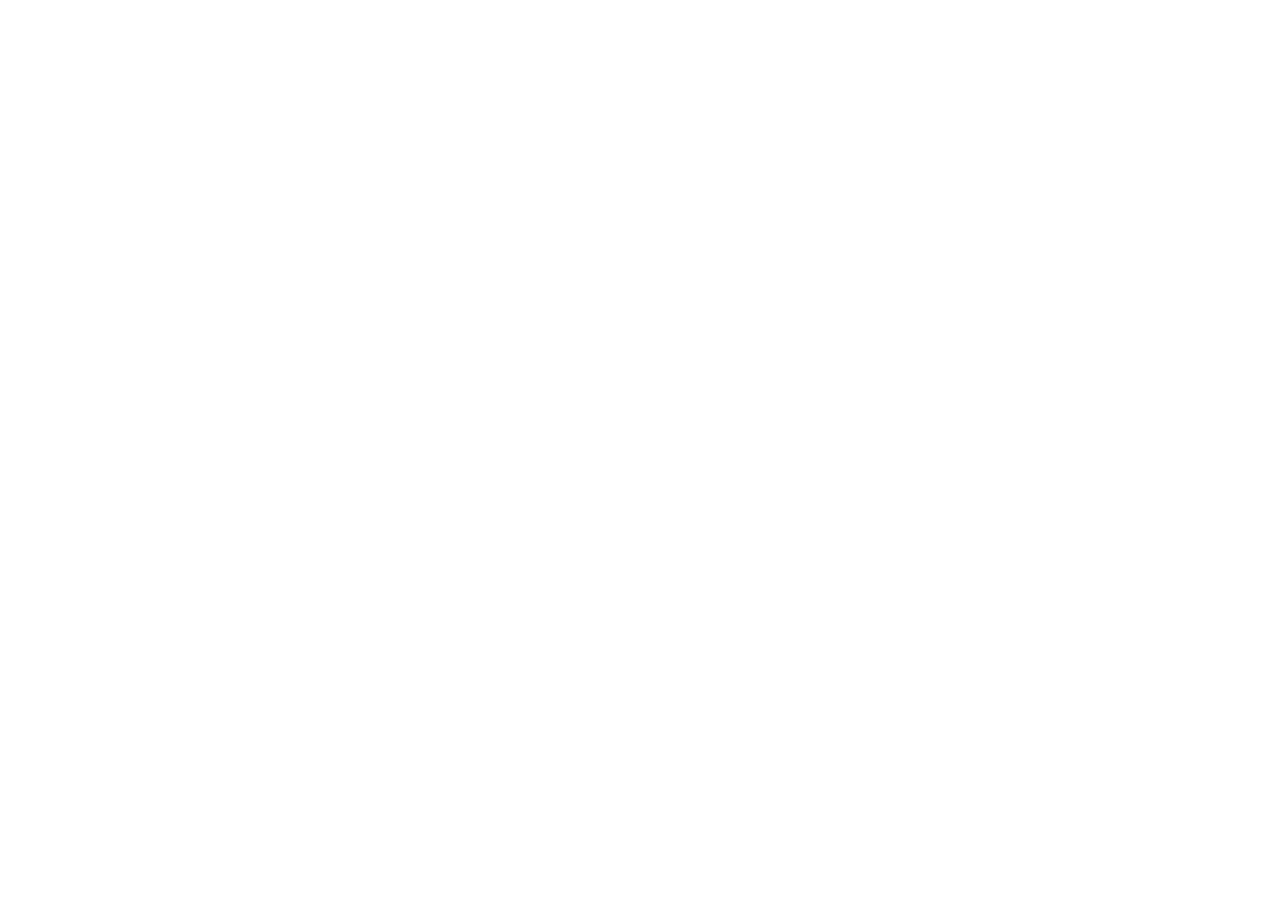
==== commit ed1fe17e: "feat: redirect /dashboard to Hermes built-in dashboard Replaces the custom Mission Control dashboard" ====
--- a/dashboard/index.html
+++ b/dashboard/index.html
@@ -1,518 +1,26 @@
 <!DOCTYPE html>
 <html lang="en">
 <head>
-<meta charset="UTF-8"/>
-<meta name="viewport" content="width=device-width, initial-scale=1.0"/>
-<title>UNREAL OS — Mission Control</title>
-<link rel="preconnect" href="https://fonts.googleapis.com"/>
-<link rel="preconnect" href="https://fonts.gstatic.com" crossorigin/>
-<link href="https://fonts.googleapis.com/css2?family=Inter:wght@300;400;500;600;700&family=JetBrains+Mono:wght@400;500;700&display=swap" rel="stylesheet"/>
-<style>
-:root {
-  --bg:      #080808;
-  --bg2:     #0d0d0d;
-  --bg3:     #141414;
-  --bg4:     #1a1a1a;
-  --border:  #202020;
-  --border2: #2a2a2a;
-  --coral:   #E07A4F;
-  --coral2:  rgba(224,122,79,.15);
-  --coral3:  rgba(224,122,79,.07);
-  --green:   #3DDC84;
-  --yellow:  #F5C842;
-  --red:     #FF5555;
-  --blue:    #4F8EE0;
-  --white:   #F2EDE8;
-  --muted:   #555;
-  --muted2:  #888;
-  --font:    'Inter', system-ui, sans-serif;
-  --mono:    'JetBrains Mono', monospace;
-}
-*,*::before,*::after{box-sizing:border-box;margin:0;padding:0;}
-html,body{height:100%;background:var(--bg);color:var(--white);font-family:var(--font);font-size:13px;overflow-x:hidden;}
-
-/* ── GATE ─────────────────────────────────────────────────────────── */
-#gate{position:fixed;inset:0;background:var(--bg);display:flex;flex-direction:column;align-items:center;justify-content:center;gap:28px;z-index:200;transition:opacity .3s ease;}
-#gate.hidden{opacity:0;pointer-events:none;}
-.gate-mark{font-size:10px;font-weight:700;letter-spacing:.35em;text-transform:uppercase;color:var(--muted);}
-.gate-title{font-size:22px;font-weight:500;letter-spacing:-.03em;color:var(--white);}
-.gate-form{display:flex;flex-direction:column;gap:10px;width:260px;}
-.gate-input{background:var(--bg3);border:1px solid var(--border);color:var(--white);font-family:var(--font);font-size:14px;padding:12px 16px;border-radius:6px;outline:none;text-align:center;letter-spacing:.25em;transition:border-color .2s;}
-.gate-input:focus{border-color:var(--border2);}
-.gate-input.error{border-color:var(--red);animation:shake .3s ease;}
-@keyframes shake{0%,100%{transform:translateX(0);}25%{transform:translateX(-6px);}75%{transform:translateX(6px);}}
-.gate-btn{background:var(--white);color:#000;border:none;font-family:var(--font);font-size:12px;font-weight:700;letter-spacing:.08em;text-transform:uppercase;padding:12px;border-radius:6px;cursor:pointer;transition:opacity .2s;}
-.gate-btn:hover{opacity:.85;}
-
-/* ── SHELL ─────────────────────────────────────────────────────────── */
-#shell{display:flex;flex-direction:column;height:100vh;opacity:0;transition:opacity .4s ease .1s;}
-#shell.visible{opacity:1;}
-
-/* ── TOPBAR ─────────────────────────────────────────────────────────── */
-.topbar{display:flex;align-items:center;justify-content:space-between;padding:0 20px;height:48px;border-bottom:1px solid var(--border);flex-shrink:0;gap:16px;}
-.topbar-left{display:flex;align-items:center;gap:20px;}
-.topbar-logo{font-size:10px;font-weight:700;letter-spacing:.35em;text-transform:uppercase;color:var(--muted);}
-.topbar-dot{width:6px;height:6px;border-radius:50%;background:var(--green);box-shadow:0 0 6px var(--green);}
-.topbar-status{font-size:11px;color:var(--muted2);font-family:var(--mono);}
-.topbar-right{display:flex;align-items:center;gap:12px;}
-.topbar-refresh{background:none;border:1px solid var(--border);color:var(--muted);font-size:11px;padding:4px 12px;border-radius:4px;cursor:pointer;font-family:var(--font);letter-spacing:.05em;transition:color .2s,border-color .2s;}
-.topbar-refresh:hover{color:var(--white);border-color:var(--border2);}
-.topbar-lock{background:none;border:none;color:var(--muted);font-size:11px;cursor:pointer;font-family:var(--font);letter-spacing:.05em;transition:color .2s;}
-.topbar-lock:hover{color:var(--white);}
-
-/* ── TABS ─────────────────────────────────────────────────────────── */
-.tabbar{display:flex;align-items:center;padding:0 20px;border-bottom:1px solid var(--border);flex-shrink:0;gap:2px;}
-.tab{background:none;border:none;color:var(--muted);font-family:var(--font);font-size:12px;font-weight:500;letter-spacing:.05em;text-transform:uppercase;padding:12px 16px;cursor:pointer;border-bottom:2px solid transparent;margin-bottom:-1px;transition:color .2s,border-color .2s;}
-.tab:hover{color:var(--muted2);}
-.tab.active{color:var(--white);border-bottom-color:var(--coral);}
-
-/* ── CONTENT ─────────────────────────────────────────────────────── */
-.content{flex:1;overflow-y:auto;padding:24px 20px;}
-
-/* ── VIEWS ─────────────────────────────────────────────────────────── */
-.view{display:none;}
-.view.active{display:block;}
-
-/* ── AGENT GRID ─────────────────────────────────────────────────── */
-.agents-grid{display:grid;grid-template-columns:repeat(auto-fill,minmax(300px,1fr));gap:12px;}
-
-.agent-card{background:var(--bg3);border:1px solid var(--border);border-radius:8px;padding:18px 20px;display:flex;flex-direction:column;gap:14px;transition:border-color .2s;}
-.agent-card:hover{border-color:var(--border2);}
-.agent-card.status-active{border-left:2px solid var(--green);}
-.agent-card.status-recent{border-left:2px solid var(--yellow);}
-.agent-card.status-scheduled{border-left:2px solid var(--coral);}
-.agent-card.status-deployed{border-left:2px solid var(--muted);}
-
-.agent-header{display:flex;align-items:flex-start;justify-content:space-between;gap:8px;}
-.agent-name{font-size:14px;font-weight:600;letter-spacing:-.01em;color:var(--white);}
-.agent-role{font-size:11px;color:var(--muted2);margin-top:2px;line-height:1.4;}
-.agent-status-badge{display:flex;align-items:center;gap:5px;flex-shrink:0;}
-.status-dot{width:7px;height:7px;border-radius:50%;flex-shrink:0;}
-.status-dot.active{background:var(--green);box-shadow:0 0 6px var(--green);}
-.status-dot.recent{background:var(--yellow);}
-.status-dot.scheduled{background:var(--coral);}
-.status-dot.deployed{background:var(--muted);}
-.status-label{font-size:10px;font-weight:500;letter-spacing:.08em;text-transform:uppercase;color:var(--muted2);}
-.status-label.active{color:var(--green);}
-.status-label.recent{color:var(--yellow);}
-.status-label.scheduled{color:var(--coral);}
-
-.agent-meta{display:flex;flex-direction:column;gap:6px;}
-.agent-meta-row{display:flex;align-items:center;justify-content:space-between;gap:8px;}
-.meta-label{font-size:10px;color:var(--muted);text-transform:uppercase;letter-spacing:.08em;}
-.meta-value{font-size:11px;color:var(--muted2);font-family:var(--mono);text-align:right;}
-.meta-value.highlight{color:var(--coral);}
-
-.agent-schedules{display:flex;flex-direction:column;gap:4px;}
-.schedule-pill{display:inline-flex;align-items:center;gap:5px;background:var(--bg4);border:1px solid var(--border);border-radius:4px;padding:4px 8px;font-size:10px;color:var(--muted2);}
-.schedule-pill .pill-dot{width:4px;height:4px;border-radius:50%;background:var(--coral);}
-
-/* ── BRAIN VIEW ─────────────────────────────────────────────────── */
-.brain-grid{display:grid;grid-template-columns:1fr 1fr;gap:12px;}
-@media(max-width:700px){.brain-grid{grid-template-columns:1fr;}}
-
-.brain-card{background:var(--bg3);border:1px solid var(--border);border-radius:8px;padding:20px;}
-.brain-card.wide{grid-column:1/-1;}
-.brain-card-title{font-size:10px;font-weight:600;letter-spacing:.15em;text-transform:uppercase;color:var(--muted);margin-bottom:16px;}
-
-.finance-stat{display:flex;flex-direction:column;gap:16px;}
-.stat-row{display:flex;align-items:center;justify-content:space-between;}
-.stat-label{font-size:12px;color:var(--muted2);}
-.stat-value{font-size:16px;font-weight:600;font-family:var(--mono);color:var(--white);}
-.stat-value.green{color:var(--green);}
-.stat-value.yellow{color:var(--yellow);}
-
-.progress-bar-wrap{margin-top:8px;}
-.progress-label{display:flex;justify-content:space-between;margin-bottom:6px;font-size:10px;color:var(--muted);}
-.progress-bar{height:3px;background:var(--border);border-radius:2px;overflow:hidden;}
-.progress-fill{height:100%;background:var(--coral);border-radius:2px;transition:width .6s ease;}
-
-.project-list{display:flex;flex-direction:column;gap:8px;}
-.project-row{display:flex;align-items:center;justify-content:space-between;padding:8px 10px;background:var(--bg4);border-radius:5px;}
-.project-name{font-size:12px;color:var(--white);font-weight:500;}
-.project-badge{font-size:9px;font-weight:600;letter-spacing:.1em;text-transform:uppercase;padding:2px 7px;border-radius:3px;}
-.project-badge.active{background:rgba(61,220,132,.12);color:var(--green);}
-.project-badge.in-progress{background:rgba(245,200,66,.12);color:var(--yellow);}
-.project-badge.paused{background:var(--bg3);color:var(--muted);}
-
-.strategy-text{font-size:13px;line-height:1.6;color:var(--muted2);}
-
-.leads-stats{display:flex;gap:20px;}
-.leads-stat{display:flex;flex-direction:column;align-items:center;gap:4px;}
-.leads-number{font-size:28px;font-weight:700;font-family:var(--mono);color:var(--white);}
-.leads-number.hot{color:var(--coral);}
-.leads-sublabel{font-size:9px;letter-spacing:.12em;text-transform:uppercase;color:var(--muted);}
-
-/* ── WAR ROOM ─────────────────────────────────────────────────── */
-.warroom-grid{display:grid;grid-template-columns:1fr 340px;gap:12px;}
-@media(max-width:800px){.warroom-grid{grid-template-columns:1fr;}}
-
-.activity-feed{background:var(--bg3);border:1px solid var(--border);border-radius:8px;overflow:hidden;}
-.feed-header{padding:14px 18px;border-bottom:1px solid var(--border);font-size:10px;font-weight:600;letter-spacing:.15em;text-transform:uppercase;color:var(--muted);}
-.feed-list{display:flex;flex-direction:column;}
-.feed-item{display:flex;align-items:flex-start;gap:12px;padding:12px 18px;border-bottom:1px solid var(--border);transition:background .15s;}
-.feed-item:last-child{border-bottom:none;}
-.feed-item:hover{background:var(--bg4);}
-.feed-icon{width:28px;height:28px;border-radius:50%;background:var(--bg4);border:1px solid var(--border);display:flex;align-items:center;justify-content:center;font-size:10px;color:var(--muted2);flex-shrink:0;margin-top:1px;}
-.feed-body{flex:1;min-width:0;}
-.feed-agent{font-size:12px;font-weight:600;color:var(--white);}
-.feed-title{font-size:11px;color:var(--muted2);margin-top:2px;white-space:nowrap;overflow:hidden;text-overflow:ellipsis;}
-.feed-meta{display:flex;gap:8px;margin-top:4px;}
-.feed-tag{font-size:9px;font-weight:500;letter-spacing:.08em;text-transform:uppercase;color:var(--muted);background:var(--bg4);padding:2px 6px;border-radius:3px;}
-.feed-time{font-size:9px;color:var(--muted);font-family:var(--mono);margin-top:1px;}
-
-.warroom-sidebar{display:flex;flex-direction:column;gap:12px;}
-
-.standup-card{background:var(--coral3);border:1px solid rgba(224,122,79,.25);border-radius:8px;padding:20px;}
-.standup-title{font-size:12px;font-weight:600;color:var(--white);margin-bottom:6px;}
-.standup-desc{font-size:11px;color:var(--muted2);line-height:1.5;margin-bottom:14px;}
-.standup-btn{width:100%;background:var(--coral);color:#fff;border:none;font-family:var(--font);font-size:12px;font-weight:700;letter-spacing:.05em;text-transform:uppercase;padding:11px;border-radius:5px;cursor:pointer;transition:opacity .2s;}
-.standup-btn:hover{opacity:.85;}
-.standup-btn:disabled{opacity:.4;cursor:not-allowed;}
-
-.tasks-card{background:var(--bg3);border:1px solid var(--border);border-radius:8px;overflow:hidden;}
-.tasks-header{padding:12px 16px;border-bottom:1px solid var(--border);font-size:10px;font-weight:600;letter-spacing:.15em;text-transform:uppercase;color:var(--muted);}
-.tasks-list{display:flex;flex-direction:column;}
-.task-row{padding:10px 16px;border-bottom:1px solid var(--border);display:flex;align-items:center;gap:8px;}
-.task-row:last-child{border-bottom:none;}
-.task-dot{width:5px;height:5px;border-radius:50%;flex-shrink:0;}
-.task-dot.in_progress,.task-dot.running{background:var(--green);}
-.task-dot.pending,.task-dot.queued{background:var(--yellow);}
-.task-dot.blocked{background:var(--red);}
-.task-dot.open{background:var(--muted);}
-.task-title{font-size:11px;color:var(--muted2);line-height:1.3;flex:1;}
-.task-assignee{font-size:9px;font-family:var(--mono);color:var(--muted);flex-shrink:0;}
-
-/* ── EMPTY STATE ─────────────────────────────────────────────────── */
-.empty-state{padding:40px 20px;text-align:center;color:var(--muted);}
-
-/* ── LAST UPDATED ─────────────────────────────────────────────────── */
-.last-updated{font-size:10px;color:var(--muted);font-family:var(--mono);text-align:right;padding:8px 0 0;}
-
-/* ── SCROLLBAR ─────────────────────────────────────────────────── */
-::-webkit-scrollbar{width:4px;}
-::-webkit-scrollbar-track{background:transparent;}
-::-webkit-scrollbar-thumb{background:var(--border);border-radius:2px;}
-</style>
+  <meta charset="UTF-8">
+  <meta http-equiv="refresh" content="0; url=http://31.97.134.88:9119">
+  <title>Hermes Dashboard</title>
+  <style>
+    body {
+      margin: 0;
+      background: #0a0a0a;
+      color: #a0a0a0;
+      font-family: 'JetBrains Mono', monospace;
+      display: flex;
+      align-items: center;
+      justify-content: center;
+      height: 100vh;
+      font-size: 14px;
+    }
+    a { color: #7c3aed; }
+  </style>
 </head>
 <body>
-
-<!-- GATE -->
-<div id="gate">
-  <span class="gate-mark">Unreal.ae</span>
-  <span class="gate-title">Mission Control</span>
-  <div class="gate-form">
-    <input id="pwd" class="gate-input" type="password" placeholder="Access code" maxlength="20" autocomplete="off"/>
-    <button class="gate-btn" onclick="unlock()">Enter</button>
-  </div>
-</div>
-
-<!-- SHELL -->
-<div id="shell">
-  <div class="topbar">
-    <div class="topbar-left">
-      <span class="topbar-logo">Unreal OS</span>
-      <div class="topbar-dot" id="statusDot"></div>
-      <span class="topbar-status" id="statusText">Loading...</span>
-    </div>
-    <div class="topbar-right">
-      <button class="topbar-refresh" onclick="loadData()">Refresh</button>
-      <button class="topbar-lock" onclick="lock()">Lock</button>
-    </div>
-  </div>
-
-  <div class="tabbar">
-    <button class="tab active" onclick="switchTab('agents')">Agents</button>
-    <button class="tab" onclick="switchTab('brain')">Brain Map</button>
-    <button class="tab" onclick="switchTab('warroom')">War Room</button>
-  </div>
-
-  <div class="content">
-    <!-- AGENTS VIEW -->
-    <div id="view-agents" class="view active">
-      <div class="agents-grid" id="agentGrid"></div>
-      <div class="last-updated" id="agentsUpdated"></div>
-    </div>
-
-    <!-- BRAIN VIEW -->
-    <div id="view-brain" class="view">
-      <div class="brain-grid" id="brainGrid"></div>
-    </div>
-
-    <!-- WAR ROOM VIEW -->
-    <div id="view-warroom" class="view">
-      <div class="warroom-grid">
-        <div class="activity-feed">
-          <div class="feed-header">Recent Activity</div>
-          <div class="feed-list" id="activityFeed"></div>
-        </div>
-        <div class="warroom-sidebar">
-          <div class="standup-card">
-            <div class="standup-title">War Room Standup</div>
-            <div class="standup-desc">Fans a synthesis prompt across all active agents and consolidates their status into one brief.</div>
-            <button class="standup-btn" onclick="triggerStandup()">Run /standup</button>
-          </div>
-          <div class="tasks-card">
-            <div class="tasks-header">Active Tasks</div>
-            <div class="tasks-list" id="tasksList"></div>
-          </div>
-        </div>
-      </div>
-    </div>
-  </div>
-</div>
-
-<script>
-const PASS   = '2403';
-const KEY    = 'unreal_mc_auth';
-const DATA_URL = '/data/status.json';
-
-const PROFILE_ICONS = {
-  orchestrator: 'OR', creative: 'CR', dev: 'DV',
-  strategist: 'ST', finance: 'FN', content: 'CO',
-  comms: 'CM', leads: 'LD', strategy: 'SY'
-};
-
-let DATA = null;
-let activeTab = 'agents';
-
-// ── Auth ────────────────────────────────────────────────────────────────
-function unlock() {
-  const pwd = document.getElementById('pwd');
-  if (pwd.value === PASS) {
-    sessionStorage.setItem(KEY, '1');
-    document.getElementById('gate').classList.add('hidden');
-    document.getElementById('shell').classList.add('visible');
-    loadData();
-  } else {
-    pwd.classList.add('error');
-    pwd.value = '';
-    setTimeout(() => pwd.classList.remove('error'), 600);
-  }
-}
-function lock() {
-  sessionStorage.removeItem(KEY);
-  document.getElementById('shell').classList.remove('visible');
-  document.getElementById('gate').classList.remove('hidden');
-  document.getElementById('pwd').value = '';
-  document.getElementById('pwd').focus();
-}
-document.getElementById('pwd').addEventListener('keydown', e => { if (e.key === 'Enter') unlock(); });
-if (sessionStorage.getItem(KEY) === '1') {
-  document.getElementById('gate').classList.add('hidden');
-  document.getElementById('shell').classList.add('visible');
-  loadData();
-} else {
-  document.getElementById('pwd').focus();
-}
-
-// ── Data loading ────────────────────────────────────────────────────────
-async function loadData() {
-  document.getElementById('statusText').textContent = 'Refreshing...';
-  try {
-    const res = await fetch(DATA_URL + '?t=' + Date.now());
-    if (!res.ok) throw new Error('HTTP ' + res.status);
-    DATA = await res.json();
-    renderAll();
-    const ts = new Date(DATA.generated_at);
-    document.getElementById('statusText').textContent = 'Updated ' + relTime(ts);
-    document.getElementById('statusDot').style.background = 'var(--green)';
-    document.getElementById('statusDot').style.boxShadow = '0 0 6px var(--green)';
-  } catch (e) {
-    document.getElementById('statusText').textContent = 'Offline';
-    document.getElementById('statusDot').style.background = 'var(--red)';
-    document.getElementById('statusDot').style.boxShadow = 'none';
-  }
-}
-
-setInterval(loadData, 5 * 60 * 1000);
-
-// ── Tabs ────────────────────────────────────────────────────────────────
-function switchTab(id) {
-  activeTab = id;
-  document.querySelectorAll('.tab').forEach(t => t.classList.remove('active'));
-  document.querySelectorAll('.view').forEach(v => v.classList.remove('active'));
-  event.target.classList.add('active');
-  document.getElementById('view-' + id).classList.add('active');
-}
-
-// ── Render ────────────────────────────────────────────────────────────
-function renderAll() {
-  if (!DATA) return;
-  renderAgents();
-  renderBrain();
-  renderWarRoom();
-}
-
-function renderAgents() {
-  const grid = document.getElementById('agentGrid');
-  grid.innerHTML = '';
-  (DATA.profiles || []).forEach(p => {
-    const icon = PROFILE_ICONS[p.id] || p.id.slice(0, 2).toUpperCase();
-    const statusClass = 'agent-card status-' + p.status;
-    const scheduleHtml = (p.schedules || []).map(s =>
-      `<div class="schedule-pill"><span class="pill-dot"></span>${esc(s.cron || s.description || s.skill)}</div>`
-    ).join('');
-
-    const lastAct = p.last_activity_rel
-      ? `<div class="agent-meta-row"><span class="meta-label">Last run</span><span class="meta-value">${esc(p.last_activity_rel)}</span></div>`
-      : '';
-    const sessCount = p.total_sessions > 0
-      ? `<div class="agent-meta-row"><span class="meta-label">Sessions</span><span class="meta-value">${p.total_sessions}</span></div>`
-      : '';
-
-    grid.innerHTML += `
-      <div class="${statusClass}">
-        <div class="agent-header">
-          <div>
-            <div class="agent-name">${esc(p.name)}</div>
-            <div class="agent-role">${esc(p.role)}</div>
-          </div>
-          <div class="agent-status-badge">
-            <span class="status-dot ${p.status}"></span>
-            <span class="status-label ${p.status}">${p.status}</span>
-          </div>
-        </div>
-        <div class="agent-meta">
-          ${lastAct}
-          ${sessCount}
-        </div>
-        ${scheduleHtml ? `<div class="agent-schedules">${scheduleHtml}</div>` : ''}
-      </div>`;
-  });
-}
-
-function renderBrain() {
-  const grid = document.getElementById('brainGrid');
-  if (!DATA.brain) { grid.innerHTML = '<div class="empty-state">No brain data loaded</div>'; return; }
-  const b = DATA.brain;
-
-  // Financial card
-  const fin = b.financial || {};
-  const current = parseInt(fin.current_monthly || 0);
-  const target  = parseInt(fin.freedom_number || 25000);
-  const pct     = target > 0 ? Math.min(100, Math.round((current / target) * 100)) : 0;
-  const enbd    = fin.enbd_current || '--';
-
-  grid.innerHTML = `
-    <div class="brain-card">
-      <div class="brain-card-title">Financial Pulse</div>
-      <div class="finance-stat">
-        <div class="stat-row">
-          <span class="stat-label">ENBD Balance</span>
-          <span class="stat-value">${esc(enbd)}</span>
-        </div>
-        <div class="stat-row">
-          <span class="stat-label">Studio Revenue (est.)</span>
-          <span class="stat-value ${current >= target ? 'green' : 'yellow'}">${current.toLocaleString()} AED/mo</span>
-        </div>
-        <div class="progress-bar-wrap">
-          <div class="progress-label"><span>Freedom number progress</span><span>${pct}%</span></div>
-          <div class="progress-bar"><div class="progress-fill" style="width:${pct}%"></div></div>
-          <div class="progress-label" style="margin-top:4px;"><span></span><span>Target: ${target.toLocaleString()} AED/mo</span></div>
-        </div>
-      </div>
-    </div>
-
-    <div class="brain-card">
-      <div class="brain-card-title">Lead Pipeline</div>
-      <div class="leads-stats">
-        <div class="leads-stat">
-          <div class="leads-number">${b.leads.pipeline_count || 0}</div>
-          <div class="leads-sublabel">In Pipeline</div>
-        </div>
-        <div class="leads-stat">
-          <div class="leads-number hot">${b.leads.hot || 0}</div>
-          <div class="leads-sublabel">Hot</div>
-        </div>
-      </div>
-    </div>
-
-    <div class="brain-card">
-      <div class="brain-card-title">Active Projects</div>
-      <div class="project-list">
-        ${(b.projects || []).map(p => `
-          <div class="project-row">
-            <span class="project-name">${esc(p.name)}</span>
-            <span class="project-badge ${p.status.toLowerCase().replace(' ', '-')}">${esc(p.status)}</span>
-          </div>`).join('') || '<div class="empty-state" style="padding:12px 0">No projects loaded</div>'}
-      </div>
-    </div>
-
-    <div class="brain-card">
-      <div class="brain-card-title">Strategy Focus</div>
-      <div class="strategy-text">${esc(b.strategy_focus || '--')}</div>
-    </div>`;
-}
-
-function renderWarRoom() {
-  // Activity feed
-  const feed = document.getElementById('activityFeed');
-  feed.innerHTML = '';
-  (DATA.activity || []).forEach(a => {
-    const icon = a.agent ? a.agent.slice(0,2).toUpperCase() : '??';
-    feed.innerHTML += `
-      <div class="feed-item">
-        <div class="feed-icon">${esc(icon)}</div>
-        <div class="feed-body">
-          <div class="feed-agent">${esc(a.agent || 'Hermes')}</div>
-          <div class="feed-title">${esc(a.title || a.source || 'Session')}</div>
-          <div class="feed-meta">
-            <span class="feed-tag">${esc(a.source || 'cli')}</span>
-            ${a.cost_usd > 0 ? `<span class="feed-tag">$${a.cost_usd}</span>` : ''}
-          </div>
-        </div>
-        <div class="feed-time">${esc(a.started_at_rel || '')}</div>
-      </div>`;
-  });
-  if (!DATA.activity || DATA.activity.length === 0) {
-    feed.innerHTML = '<div class="empty-state">No activity yet</div>';
-  }
-
-  // Tasks
-  const tasksList = document.getElementById('tasksList');
-  tasksList.innerHTML = '';
-  const tasks = DATA.tasks || [];
-  if (tasks.length === 0) {
-    tasksList.innerHTML = '<div class="empty-state" style="padding:16px">No active tasks</div>';
-  } else {
-    tasks.slice(0, 8).forEach(t => {
-      tasksList.innerHTML += `
-        <div class="task-row">
-          <div class="task-dot ${(t.status || 'open').replace(' ','_')}"></div>
-          <div class="task-title">${esc(t.title || 'Untitled')}</div>
-          <div class="task-assignee">${esc(t.assignee || '')}</div>
-        </div>`;
-    });
-  }
-}
-
-async function triggerStandup() {
-  const btn = document.querySelector('.standup-btn');
-  btn.disabled = true;
-  btn.textContent = 'Sending...';
-  try {
-    await fetch('/api/standup', { method: 'POST' });
-    btn.textContent = 'Sent to Telegram';
-    setTimeout(() => { btn.disabled = false; btn.textContent = 'Run /standup'; }, 5000);
-  } catch (e) {
-    btn.textContent = 'Send /standup via Telegram';
-    btn.disabled = false;
-  }
-}
-
-// ── Helpers ────────────────────────────────────────────────────────────
-function esc(s) {
-  if (!s) return '';
-  return String(s).replace(/&/g,'&amp;').replace(/</g,'&lt;').replace(/>/g,'&gt;').replace(/"/g,'&quot;');
-}
-function relTime(d) {
-  const diff = Math.floor((Date.now() - d.getTime()) / 1000);
-  if (diff < 60) return 'just now';
-  if (diff < 3600) return Math.floor(diff/60) + 'm ago';
-  if (diff < 86400) return Math.floor(diff/3600) + 'h ago';
-  return Math.floor(diff/86400) + 'd ago';
-}
-</script>
+  <script>window.location.href = 'http://31.97.134.88:9119';</script>
+  <p>Redirecting to <a href="http://31.97.134.88:9119">Hermes Dashboard</a>...</p>
 </body>
 </html>
